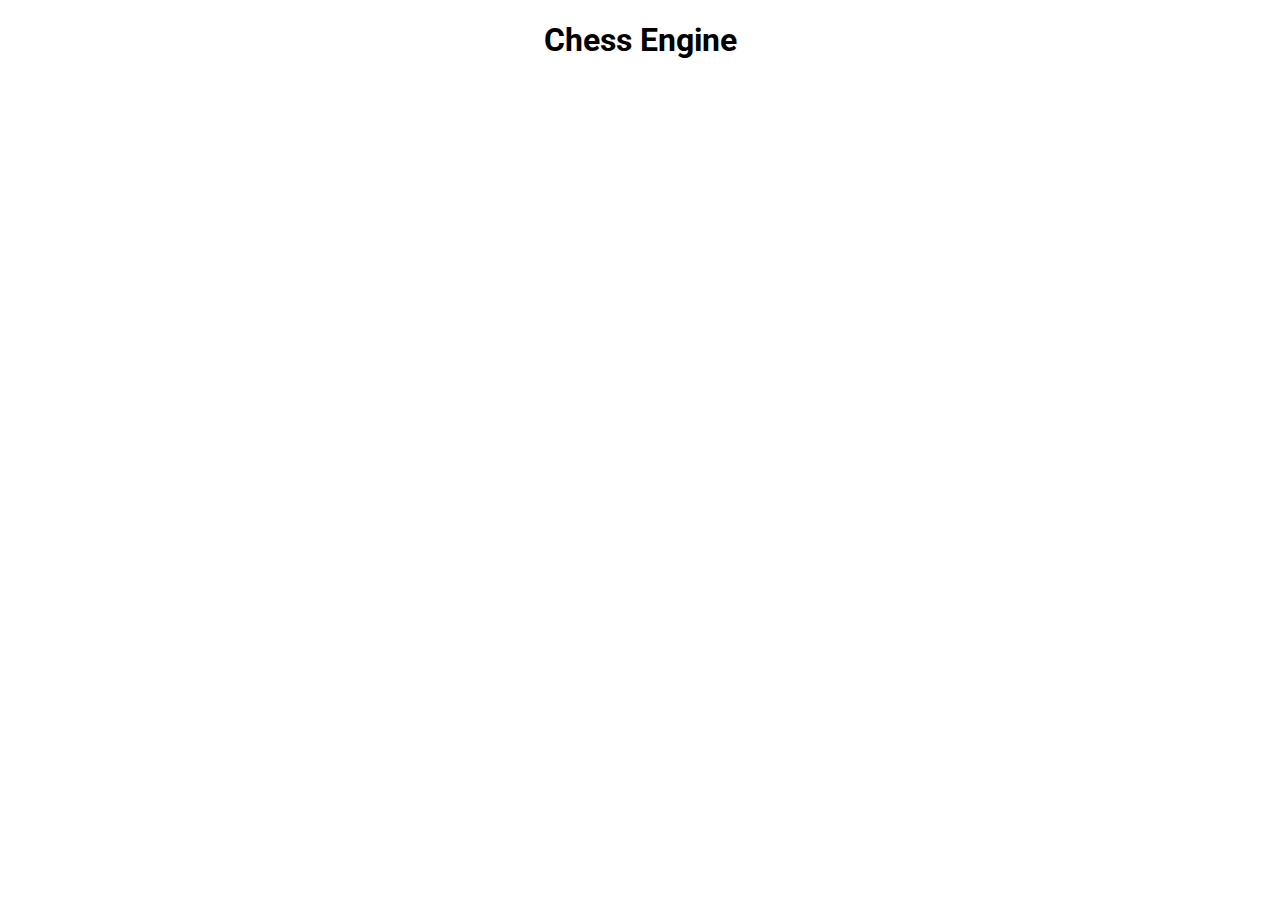
==== projects/chess.html @ 0ec0a709 "initial" ====
<!DOCTYPE html>

<head>
    <title>Chess Engine</title>
    <link rel="preconnect" href="https://fonts.googleapis.com">
    <link rel="preconnect" href="https://fonts.gstatic.com" crossorigin>
    <link href="https://fonts.googleapis.com/css2?family=Roboto&display=swap" rel="stylesheet">
    <link rel="stylesheet" type="text/css" href="../styles.css" />
</head>

<body>
    <div class="content">
        <h1>Chess Engine</h1>
    </div>
</body>

</html>
---- styles.css ----
body{
    background-color: rgb(255, 255, 255);
  }
  .content {
      color: rgb(0, 0, 0);
      text-align: center;
      font-family: 'Roboto', sans-serif;
  }

  .text-item {
      display: flex;
      flex-direction: column;
      text-align: left;
  }

  .container {
      display: flex;
      flex-direction: column;
      align-items: center;
      padding: 25px;
  }

  .item {
      border-style: solid;
      border-color: black;
      border-width: 2;
      border-radius: 15px;
      width: 25%;
      min-width: 300px;
      padding: 25px;
      margin: 5px;
      cursor: pointer;
  }

  .item:hover{
    color:aliceblue;
  }

  a:link, a:visited {
    color: black;
    text-decoration: none;
    display: inline-block;
  }
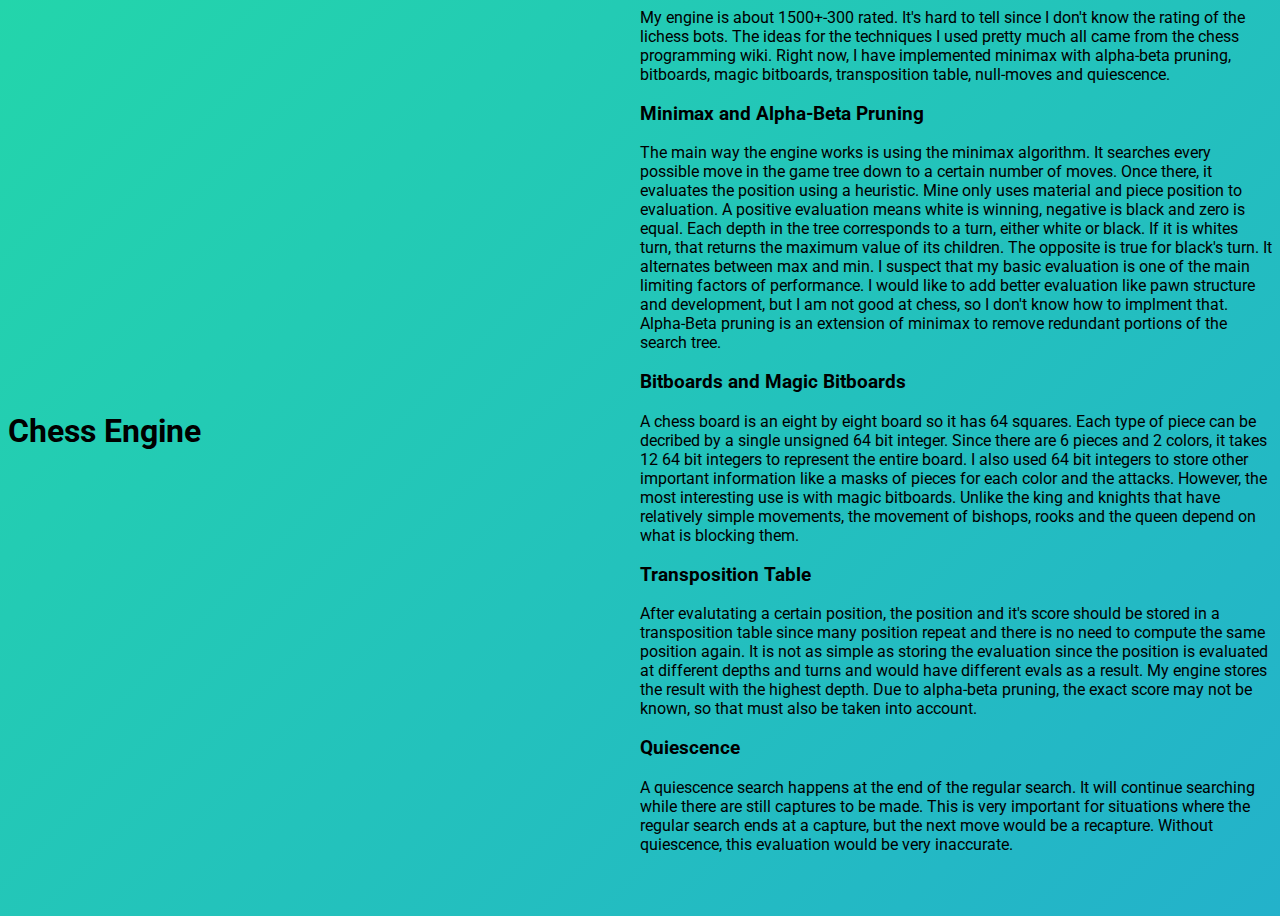
==== commit 2aa96b4f: "Fixed website." ====
--- a/projects/chess.html
+++ b/projects/chess.html
@@ -10,7 +10,39 @@
 
 <body>
     <div class="content">
-        <h1>Chess Engine</h1>
+        <h1 class="project-title">Chess Engine</h1>
+        <div class="info">
+            My engine is about 1500+-300 rated. It's hard to tell since I don't know the rating of the lichess bots.
+            The ideas for the techniques I used pretty much all came from the chess programming wiki.
+            Right now, I have implemented minimax with alpha-beta pruning, bitboards, magic bitboards, transposition
+            table, null-moves and quiescence.
+            <h3>Minimax and Alpha-Beta Pruning</h3>
+            The main way the engine works is using the minimax algorithm. It searches every possible move in the game
+            tree down to a certain number of moves. Once there, it evaluates the position using a heuristic. Mine only
+            uses material and piece position to evaluation. A positive evaluation means white is winning, negative is 
+            black and zero is equal. Each depth in the tree corresponds to a turn, either white or black. If it is whites turn, that 
+            returns the maximum value of its children. The opposite is true for black's turn. It alternates between max and min. I suspect that my basic evaluation is one of the main limiting factors of performance.
+            I would like to add better evaluation like pawn structure and development, but I am not good at chess, so
+            I don't know how to implment that.
+
+            Alpha-Beta pruning is an extension of minimax to remove redundant portions of the search tree.
+            <h3>Bitboards and Magic Bitboards</h3>
+            A chess board is an eight by eight board so it has 64 squares. Each type of piece can be decribed by
+            a single unsigned 64 bit integer. Since there are 6 pieces and 2 colors, it takes 12 64 bit integers to
+            represent the entire board. I also used 64 bit integers to store other important information like a masks of pieces
+            for each color and the attacks.
+            However, the most interesting use is with magic bitboards. Unlike the king and knights that have relatively simple
+            movements, the movement of bishops, rooks and the queen depend on what is blocking them. 
+            <h3>Transposition Table</h3>
+            After evalutating a certain position, the position and it's score should be stored in a transposition table since
+            many position repeat and there is no need to compute the same position again. It is not as simple as storing the evaluation since the position is evaluated at different depths and turns
+            and would have different evals as a result. My engine stores the result with the highest depth. Due to alpha-beta pruning,
+            the exact score may not be known, so that must also be taken into account.
+            <h3>Quiescence</h3>
+            A quiescence search happens at the end of the regular search. It will continue searching while there are still captures to be made.
+            This is very important for situations where the regular search ends at a capture, but the next move would be a recapture. Without quiescence,
+            this evaluation would be very inaccurate. 
+        </div>
     </div>
 </body>
 
--- a/styles.css
+++ b/styles.css
@@ -1,15 +1,33 @@
-  body{
-    background-color: rgb(255, 255, 255);
+body {
+  background: linear-gradient(-45deg, #84b8c3, #e59a7c, #23a6d5, #23d5ab);
+  background-size: 400% 400%;
+  animation: gradient 15s ease infinite;
+  height: 100vh;
+  font-family: "Computer Modern Sans", sans-serif;
+}
+
+@keyframes gradient {
+  0% {
+    background-position: 0% 50%;
   }
+  50% {
+    background-position: 100% 50%;
+  }
+  100% {
+    background-position: 0% 50%;
+  }
+}
   .content {
+      display: flex;
+      flex-direction: row;
       color: rgb(0, 0, 0);
       text-align: center;
+      align-items: center;
+      justify-content: space-between;
       font-family: 'Roboto', sans-serif;
   }
 
   .text-item {
-      display: flex;
-      flex-direction: column;
       text-align: left;
   }
 
@@ -17,27 +35,107 @@
       display: flex;
       flex-direction: column;
       align-items: center;
+      width: auto;
       padding: 25px;
   }
 
   .item {
+    display: flex;
+    flex-direction: row;
       border-style: solid;
       border-color: black;
-      border-width: 2;
-      border-radius: 15px;
-      width: 25%;
-      min-width: 300px;
-      padding: 25px;
+      border-width: 0px;
+      box-shadow: black 2px 3px;
+      border-radius: 10px;
+      width: auto;
+      background-color: #ffffff;
+      min-width: 400px;
+      min-height: 100px;
+      padding: 32px 25px;
       margin: 5px;
       cursor: pointer;
+      transition: background-color 300ms ease-out 100ms;
   }
 
   .item:hover{
-    color:aliceblue;
+    background-color: #00838d;
+  }
+  .item p {
+    font-size: 13px;
+    font-weight: 400;
+    line-height: 20px;
+    color: #666;
+  }
+
+  .item:hover p {
+    transition: all 0.3s ease-out 100ms;
+    color: rgba(255, 255, 255, 0.9);
+  }
+
+  .info {
+    display: flex;
+    flex-direction: column;
+    text-align: left;
+    width: 50%;
+  }
+
+  .project-title {
+    text-align: left;
   }
 
   a:link, a:visited {
     color: black;
     text-decoration: none;
     display: inline-block;
+  }
+
+  .profile{
+    display: block;
+    align-content: center;
+    flex-direction: column;
+    text-align: center;
+    width:25%;
+    margin: auto;
+    padding: 10px;
+    border-radius: 10px;
+    box-shadow: black 2px 2px;
+    background-color: aliceblue;
+  }
+  .projects{
+    display: flex;
+    align-content: center;
+    flex-direction: column;
+    text-align: center;
+    padding: 10px;
+    width:55%;
+    margin: 10px;
+    border-radius: 10px;
+    box-shadow: black 2px 2px;
+    background-color: aliceblue;
+  }
+.project_image {
+  width: auto;
+  height:auto;
+  padding: 10px;
+  width: 150px;
+}
+
+  .circular_image {
+    display: block;
+    margin: 0 auto;
+    width: 200px;
+    height: 200px;
+    border-radius: 50%;
+    overflow: hidden;
+    background-color: blue;
+    /* commented for demo
+    float: left;
+    margin-left: 125px;
+    margin-top: 20px;
+    */
+    
+    /*for demo*/
+  }
+  .circular_image img{
+    width:100%;
   }